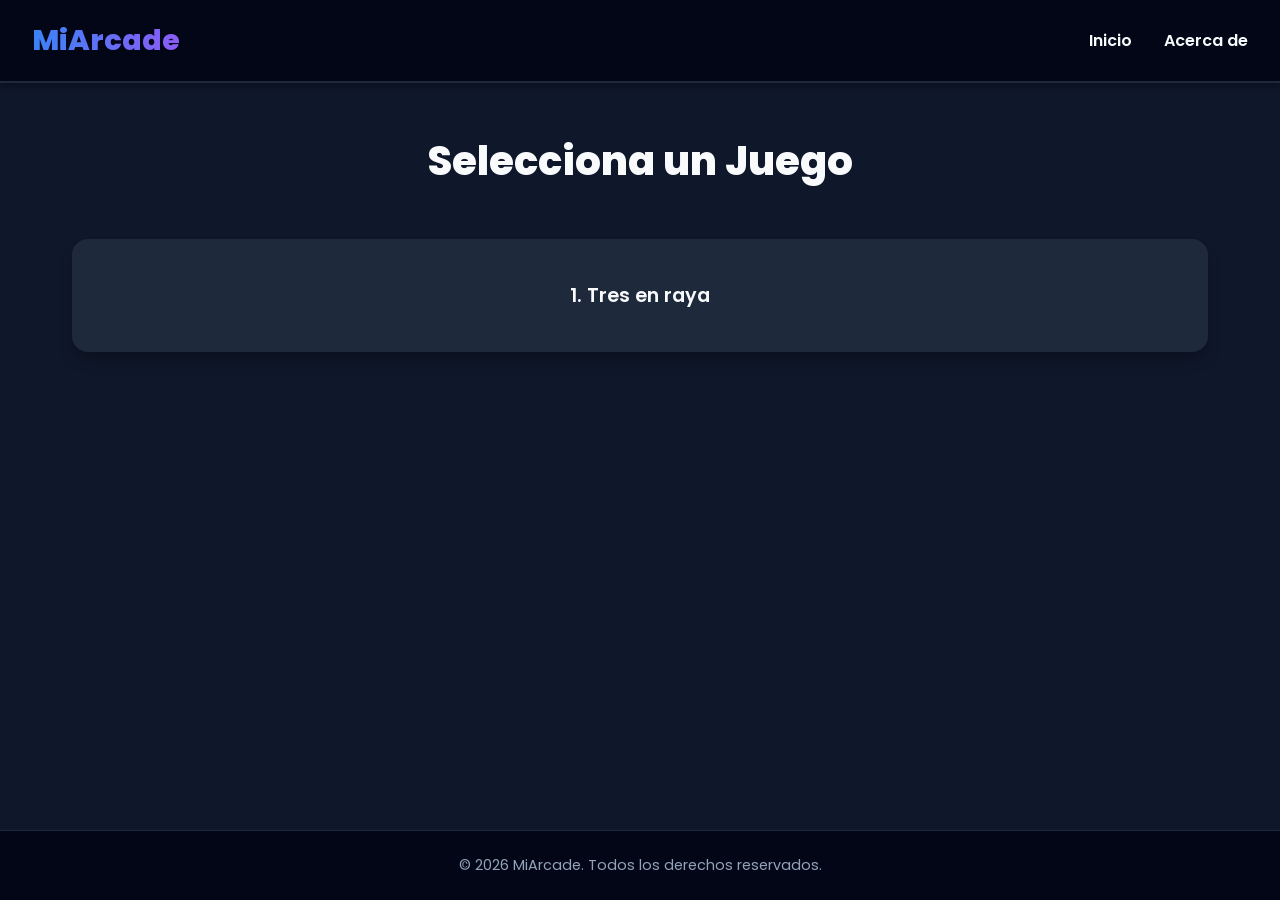
==== index.html @ aca4b2c1 "Plantilla-Curso" ====
<!DOCTYPE html>
<html lang="es">
<head>
    <meta charset="UTF-8">
    <meta name="viewport" content="width=device-width, initial-scale=1.0">
    <title>Arcade de Juegos</title>
    <link rel="stylesheet" href="styles.css">
</head>
<body>

    <!-- Navbar global -->
    <nav class="navbar">
        <div class="logo">MiArcade</div>
        <ul>
            <li><a href="index.html">Inicio</a></li>
            <li><a href="#">Acerca de</a></li>
        </ul>
    </nav>

    <!-- Contenido principal -->
    <main>
        <h1 class="titulo-seccion">Selecciona un Juego</h1>
        <div class="games-grid">
            <!-- Enlaces a los 20 juegos -->
            <a href="juego1.html" class="game-card"><h3>1. Tres en raya</h3></a>
       
        </div>
    </main>

    <!-- Footer global -->
    <footer class="footer">
        <p>&copy; 2026 MiArcade. Todos los derechos reservados.</p>
    </footer>

</body>
</html>
---- styles.css ----
/* styles.css */

/* Importar fuente moderna de Google Fonts */
@import url('https://fonts.googleapis.com/css2?family=Poppins:wght@400;600;800&display=swap');

/* Variables Globales - Tema Dark Arcade */
:root {
  --bg-color: #0f172a;       /* Fondo oscuro moderno */
  --text-color: #f8fafc;     /* Texto claro */
  --primary-color: #3b82f6;  /* Azul vibrante */
  --secondary-color: #8b5cf6;/* Morado neón */
  --card-bg: #1e293b;        /* Fondo de las tarjetas */
  --nav-bg: #020617;         /* Fondo del navbar */
  --font-main: 'Poppins', sans-serif;
}

* {
  margin: 0;
  padding: 0;
  box-sizing: border-box;
}

body {
  font-family: var(--font-main);
  background-color: var(--bg-color);
  color: var(--text-color);
  display: flex;
  flex-direction: column;
  min-height: 100vh;
}

/* Navbar Moderno */
.navbar {
  background-color: var(--nav-bg);
  padding: 1.2rem 2rem;
  display: flex;
  justify-content: space-between;
  align-items: center;
  border-bottom: 2px solid #1e293b;
  box-shadow: 0 4px 6px rgba(0, 0, 0, 0.3);
}

.navbar .logo {
  font-size: 1.8rem;
  font-weight: 800;
  background: linear-gradient(to right, var(--primary-color), var(--secondary-color));
  -webkit-background-clip: text;
  color: transparent;
}

.navbar ul {
  list-style: none;
  display: flex;
  gap: 2rem;
}

.navbar a {
  color: var(--text-color);
  text-decoration: none;
  font-weight: 600;
  transition: color 0.3s;
}

.navbar a:hover {
  color: var(--primary-color);
}

/* Contenedor Principal */
main {
  flex: 1;
  padding: 3rem 2rem;
  max-width: 1200px;
  margin: 0 auto;
  width: 100%;
}

.titulo-seccion {
  text-align: center;
  margin-bottom: 3rem;
  font-size: 2.5rem;
  font-weight: 800;
}

/* Grid de Juegos */
.games-grid {
  display: grid;
  grid-template-columns: repeat(auto-fit, minmax(220px, 1fr));
  gap: 2rem;
}

.game-card {
  background-color: var(--card-bg);
  padding: 2.5rem 1.5rem;
  border-radius: 16px;
  text-align: center;
  text-decoration: none;
  color: var(--text-color);
  border: 2px solid transparent;
  box-shadow: 0 10px 15px -3px rgba(0, 0, 0, 0.3);
  transition: all 0.3s ease;
}

/* Efecto hover estilo arcade */
.game-card:hover {
  transform: translateY(-10px);
  border-color: var(--primary-color);
  box-shadow: 0 20px 25px -5px rgba(59, 130, 246, 0.3);
}

.game-card h3 {
  font-size: 1.2rem;
  font-weight: 600;
}

/* Área del juego en la página individual */
.game-area {
  background-color: var(--nav-bg);
  min-height: 500px;
  border: 2px dashed var(--secondary-color);
  border-radius: 16px;
  display: flex;
  justify-content: center;
  align-items: center;
  margin-top: 2rem;
  box-shadow: inset 0 4px 6px rgba(0,0,0,0.5);
}

.btn-reiniciar {
  background: linear-gradient(to right, var(--primary-color), var(--secondary-color));
  color: white;
  border: none;
  padding: 10px 25px;
  border-radius: 8px;
  font-size: 1.1rem;
  font-weight: 600;
  cursor: pointer;
  margin-top: 2rem;
  transition: opacity 0.3s;
}

.btn-reiniciar:hover {
  opacity: 0.9;
}

/* Footer */
.footer {
  background-color: var(--nav-bg);
  text-align: center;
  padding: 1.5rem;
  margin-top: auto;
  border-top: 1px solid #1e293b;
  font-size: 0.9rem;
  color: #94a3b8;
}
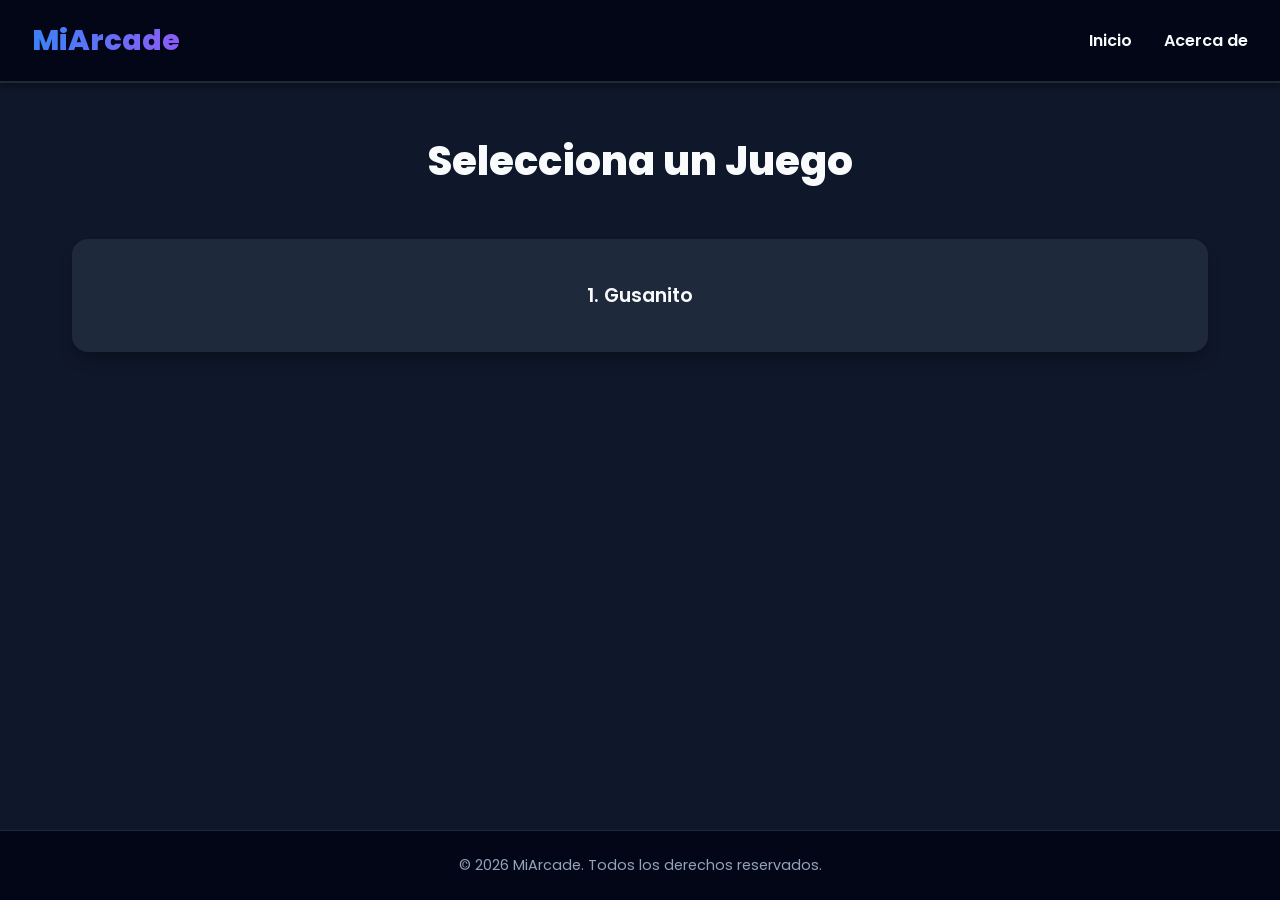
==== commit 446ccd23: "Juego del Gusanito" ====
--- a/index.html
+++ b/index.html
@@ -22,7 +22,7 @@
         <h1 class="titulo-seccion">Selecciona un Juego</h1>
         <div class="games-grid">
             <!-- Enlaces a los 20 juegos -->
-            <a href="juego1.html" class="game-card"><h3>1. Tres en raya</h3></a>
+            <a href="juego_1.html" class="game-card"><h3>1. Gusanito</h3></a>
        
         </div>
     </main>
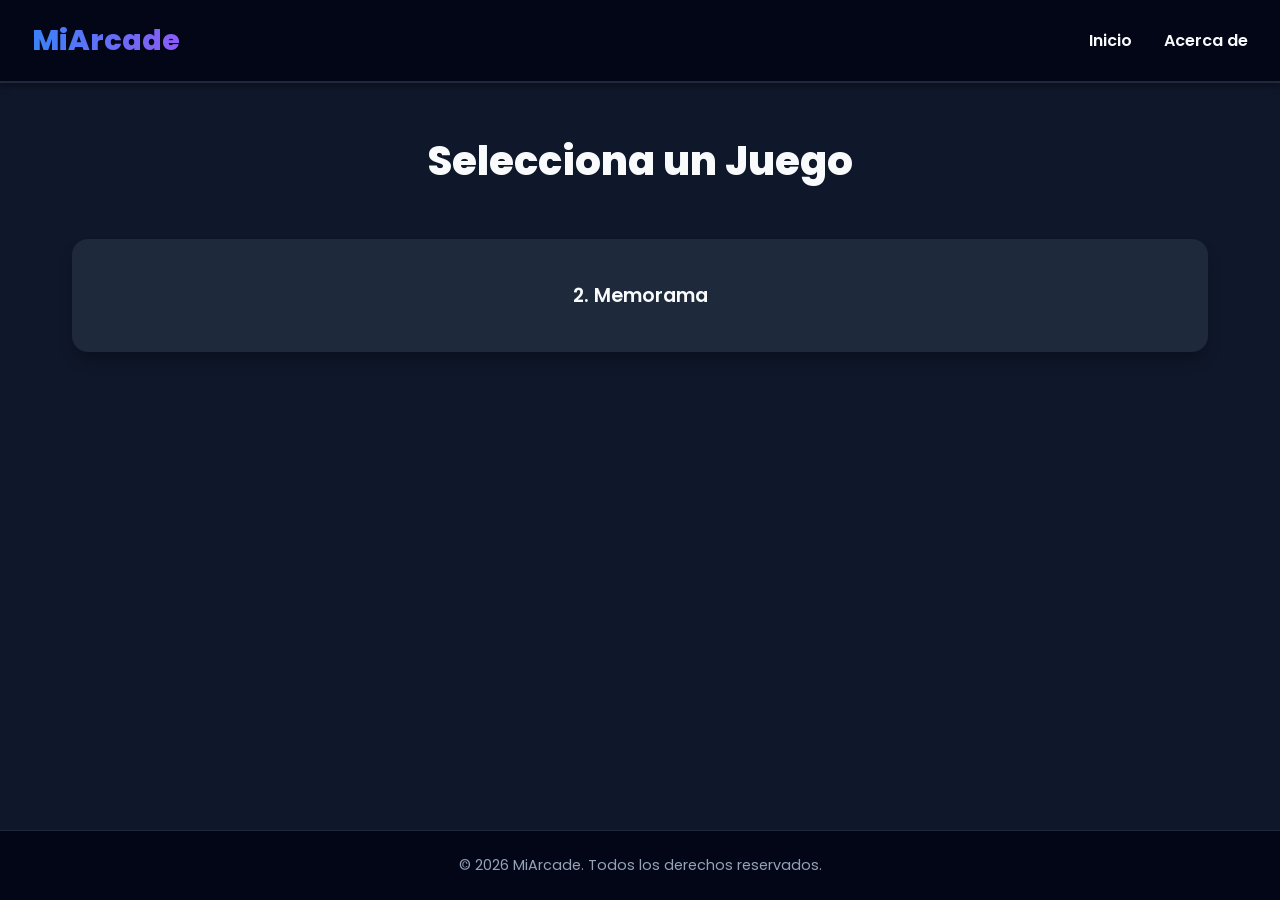
==== commit 401f76be: "Agregdo del memorama" ====
--- a/index.html
+++ b/index.html
@@ -22,7 +22,7 @@
         <h1 class="titulo-seccion">Selecciona un Juego</h1>
         <div class="games-grid">
             <!-- Enlaces a los 20 juegos -->
-            <a href="juego_1.html" class="game-card"><h3>1. Gusanito</h3></a>
+            <a href="Juego2 memorama.html" class="game-card"><h3>2. Memorama</h3></a>
        
         </div>
     </main>
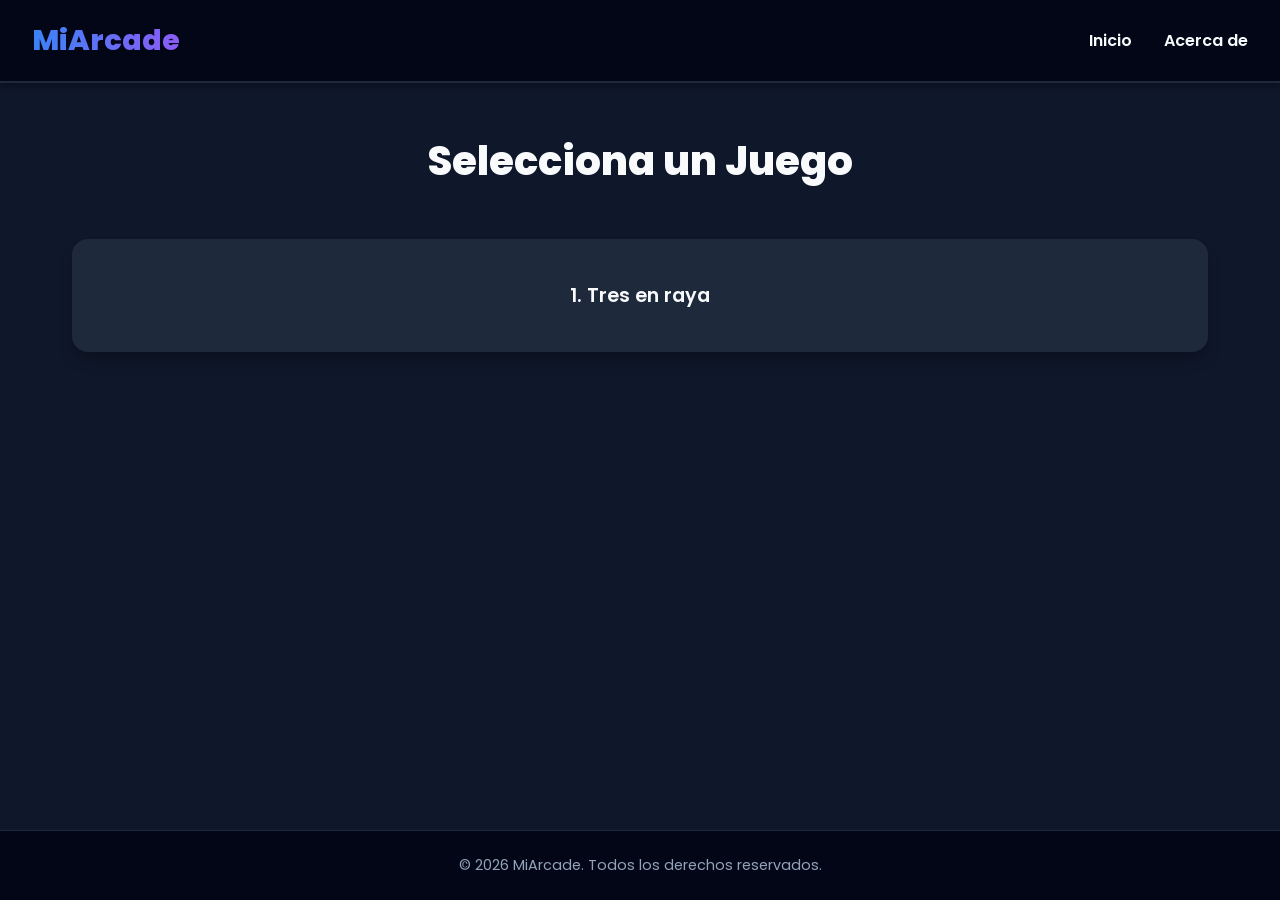
==== commit d417b31f: "Juego el gato" ====
--- a/index.html
+++ b/index.html
@@ -22,8 +22,8 @@
         <h1 class="titulo-seccion">Selecciona un Juego</h1>
         <div class="games-grid">
             <!-- Enlaces a los 20 juegos -->
-            <a href="Juego2 memorama.html" class="game-card"><h3>2. Memorama</h3></a>
-       
+            <a href="juego1.html" class="game-card"><h3>1. Tres en raya</h3></a>
+    
         </div>
     </main>
 
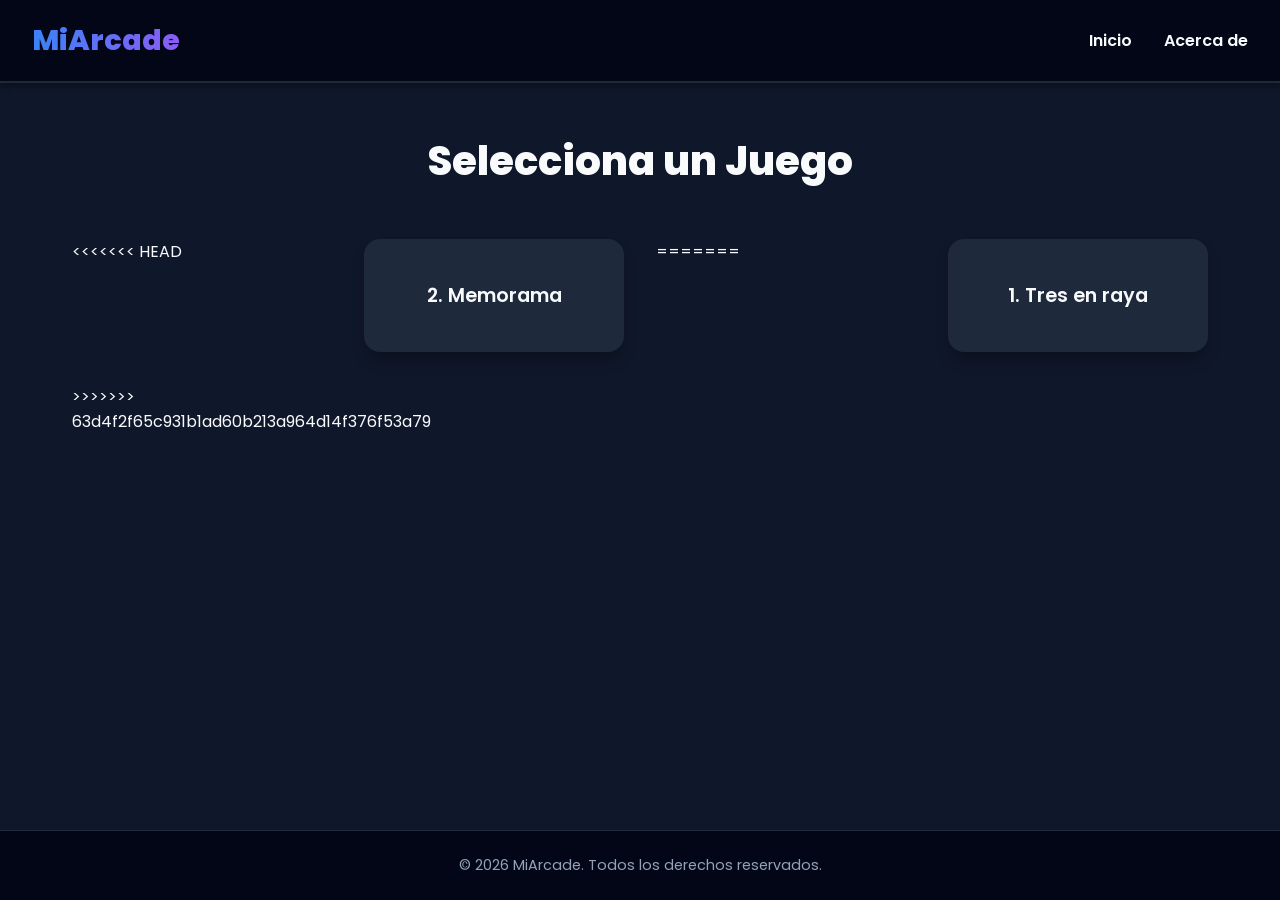
==== commit db3941ba: "Se agrego el gato y tetris" ====
--- a/index.html
+++ b/index.html
@@ -22,8 +22,13 @@
         <h1 class="titulo-seccion">Selecciona un Juego</h1>
         <div class="games-grid">
             <!-- Enlaces a los 20 juegos -->
+<<<<<<< HEAD
+            <a href="Juego2 memorama.html" class="game-card"><h3>2. Memorama</h3></a>
+       
+=======
             <a href="juego1.html" class="game-card"><h3>1. Tres en raya</h3></a>
     
+>>>>>>> 63d4f2f65c931b1ad60b213a964d14f376f53a79
         </div>
     </main>
 
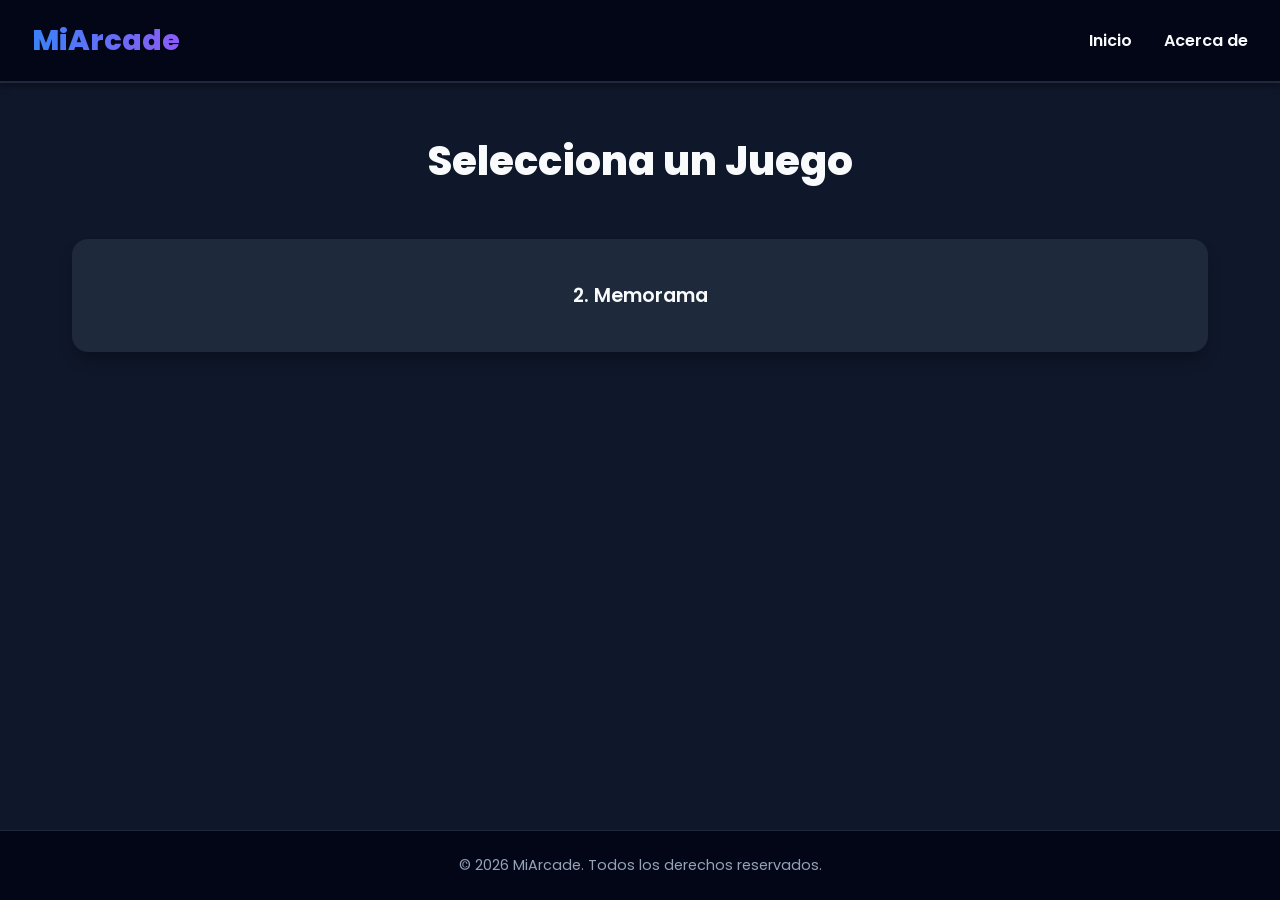
==== commit 799bbf63: "Agregado de nuevos juegos" ====
--- a/index.html
+++ b/index.html
@@ -22,13 +22,8 @@
         <h1 class="titulo-seccion">Selecciona un Juego</h1>
         <div class="games-grid">
             <!-- Enlaces a los 20 juegos -->
-<<<<<<< HEAD
             <a href="Juego2 memorama.html" class="game-card"><h3>2. Memorama</h3></a>
-       
-=======
-            <a href="juego1.html" class="game-card"><h3>1. Tres en raya</h3></a>
-    
->>>>>>> 63d4f2f65c931b1ad60b213a964d14f376f53a79
+
         </div>
     </main>
 
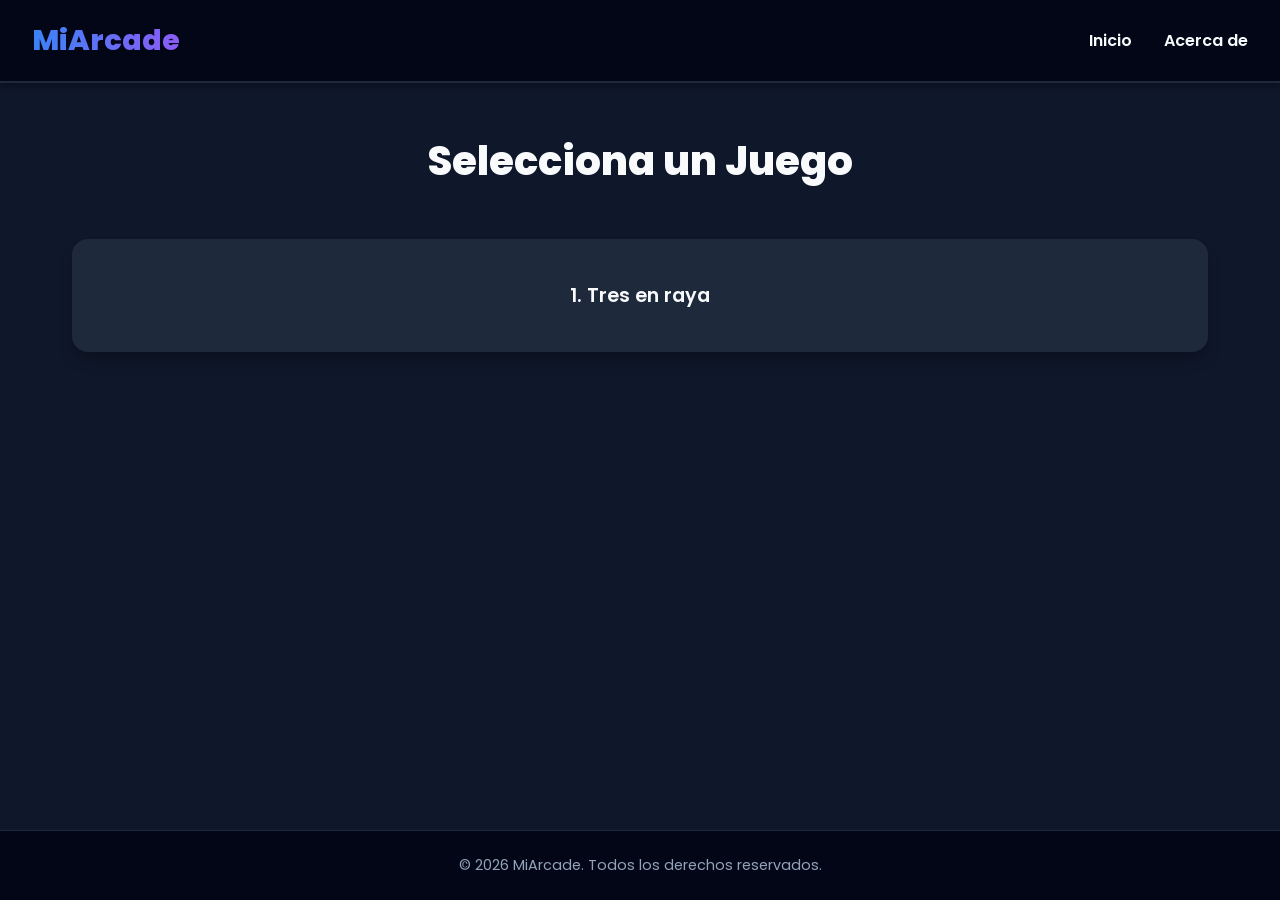
==== commit 4b9843b4: "Merge branch 'main' of https://github.com/franciscoCordAlt/juegosGit" ====
--- a/index.html
+++ b/index.html
@@ -22,8 +22,8 @@
         <h1 class="titulo-seccion">Selecciona un Juego</h1>
         <div class="games-grid">
             <!-- Enlaces a los 20 juegos -->
-            <a href="Juego2 memorama.html" class="game-card"><h3>2. Memorama</h3></a>
-
+            <a href="juego1.html" class="game-card"><h3>1. Tres en raya</h3></a>
+    
         </div>
     </main>
 
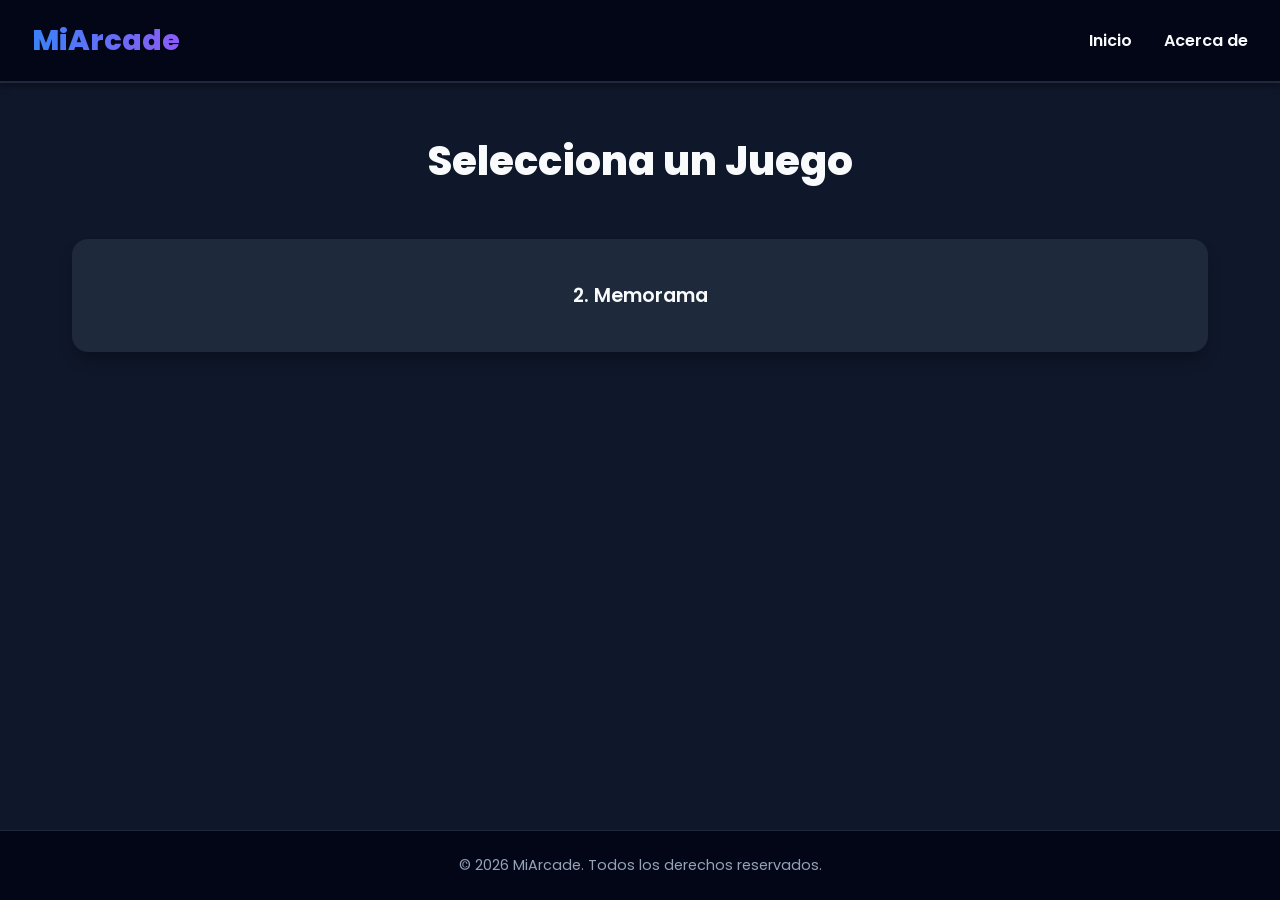
==== commit 3594d192: "Merge branch 'main' of https://github.com/franciscoCordAlt/juegosGit" ====
--- a/index.html
+++ b/index.html
@@ -22,8 +22,8 @@
         <h1 class="titulo-seccion">Selecciona un Juego</h1>
         <div class="games-grid">
             <!-- Enlaces a los 20 juegos -->
-            <a href="juego1.html" class="game-card"><h3>1. Tres en raya</h3></a>
-    
+            <a href="Juego2 memorama.html" class="game-card"><h3>2. Memorama</h3></a>
+
         </div>
     </main>
 
